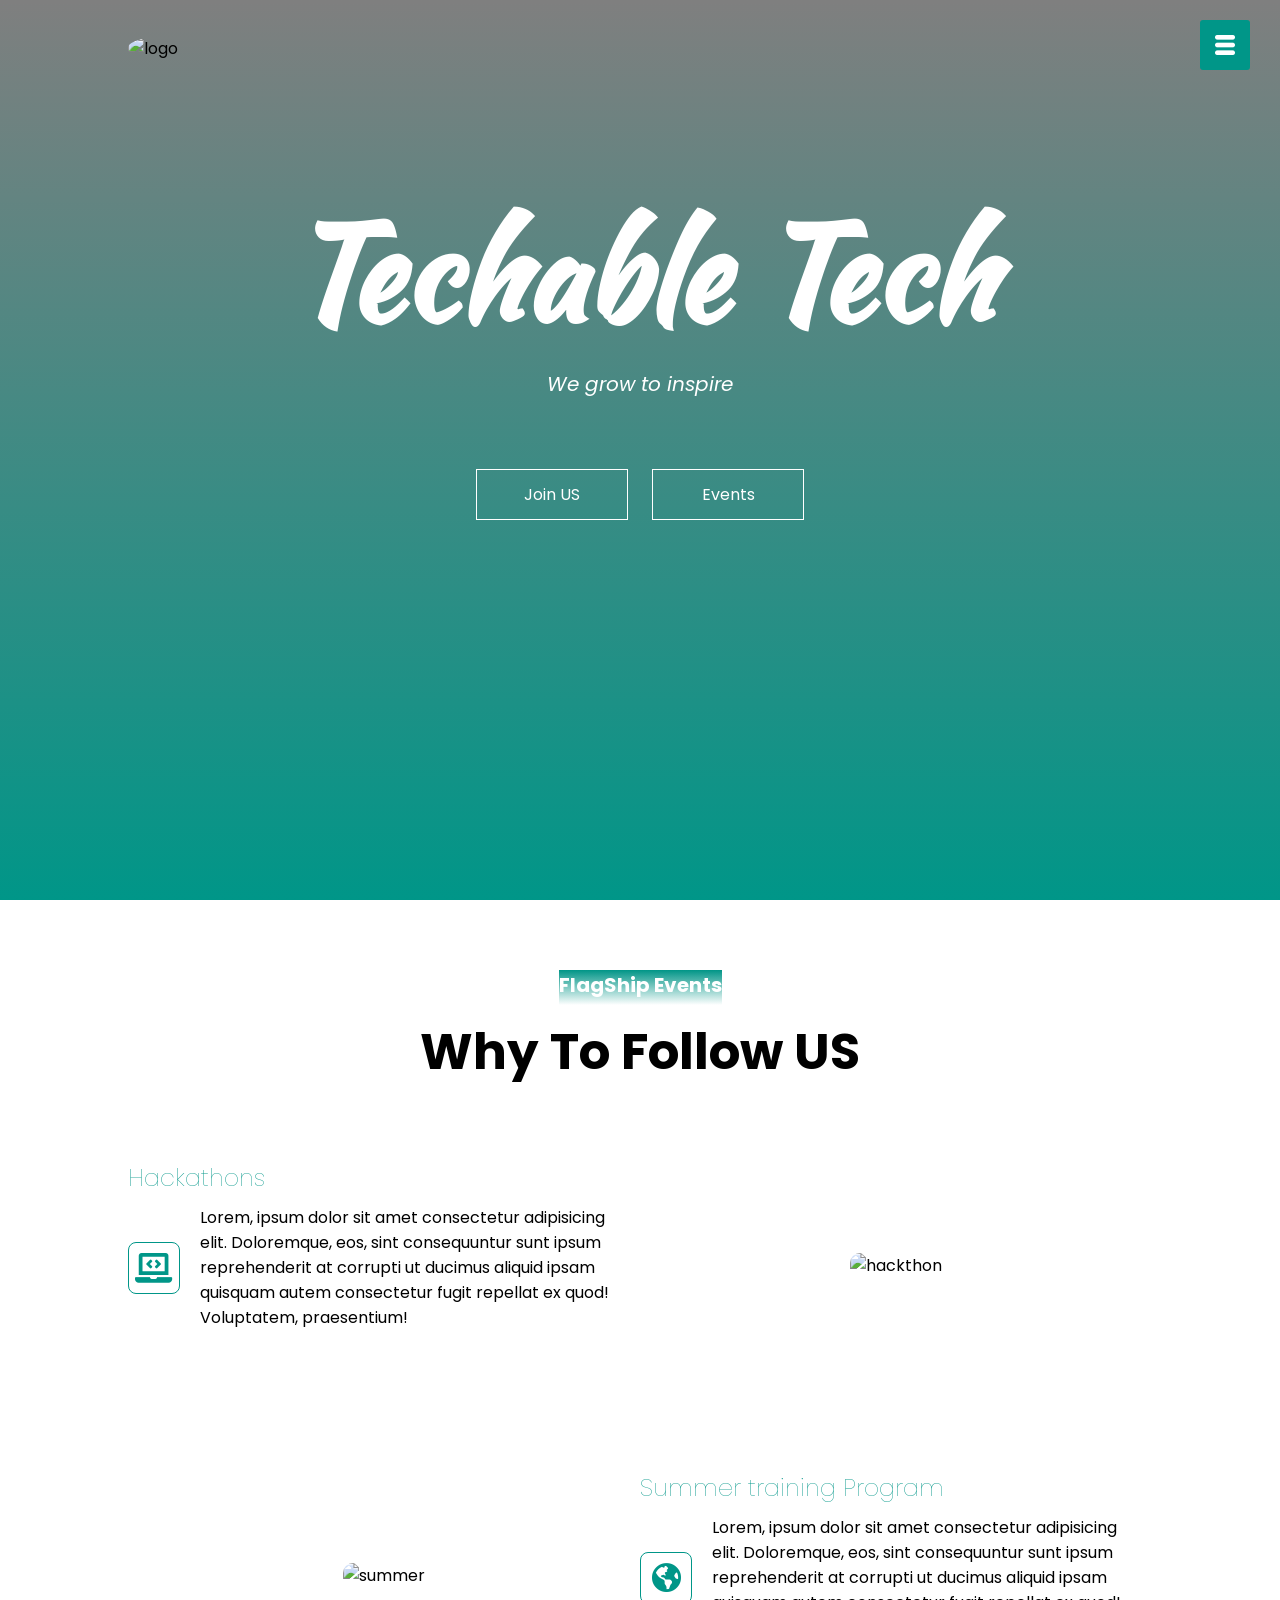
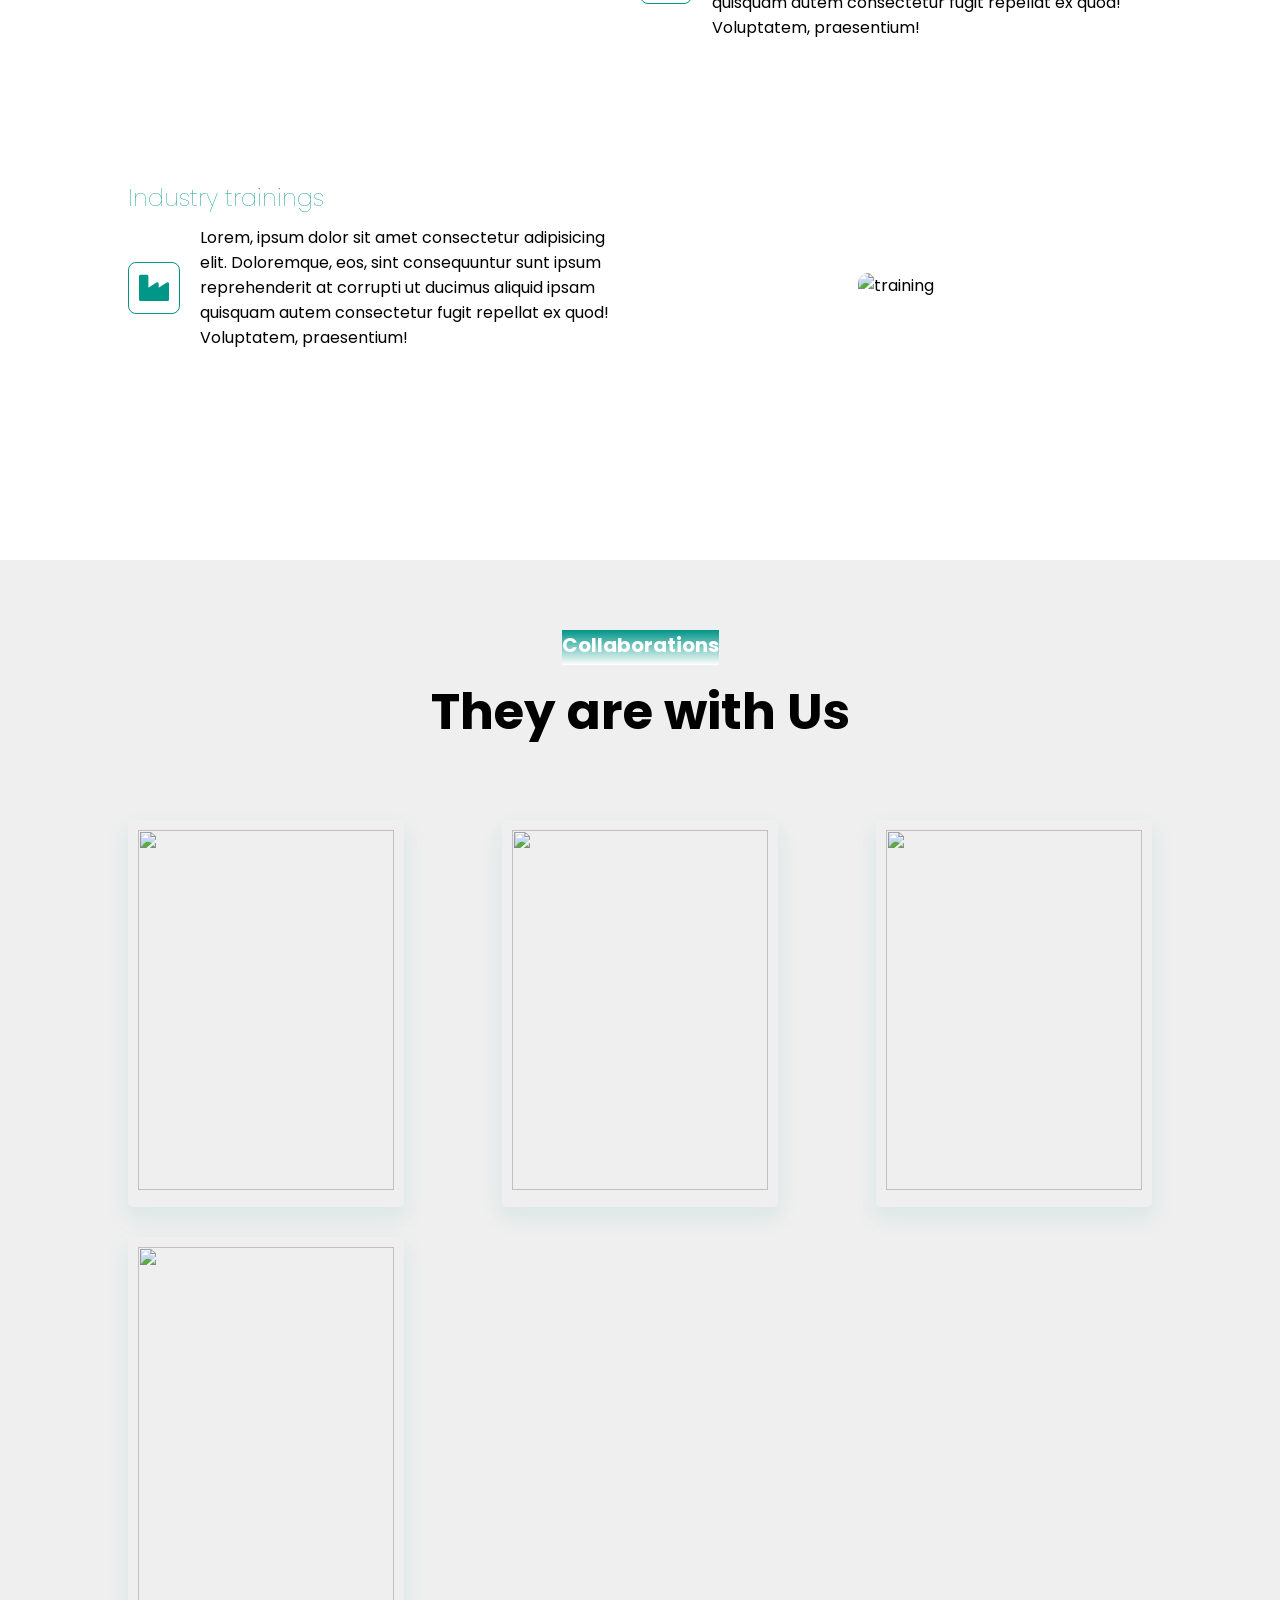
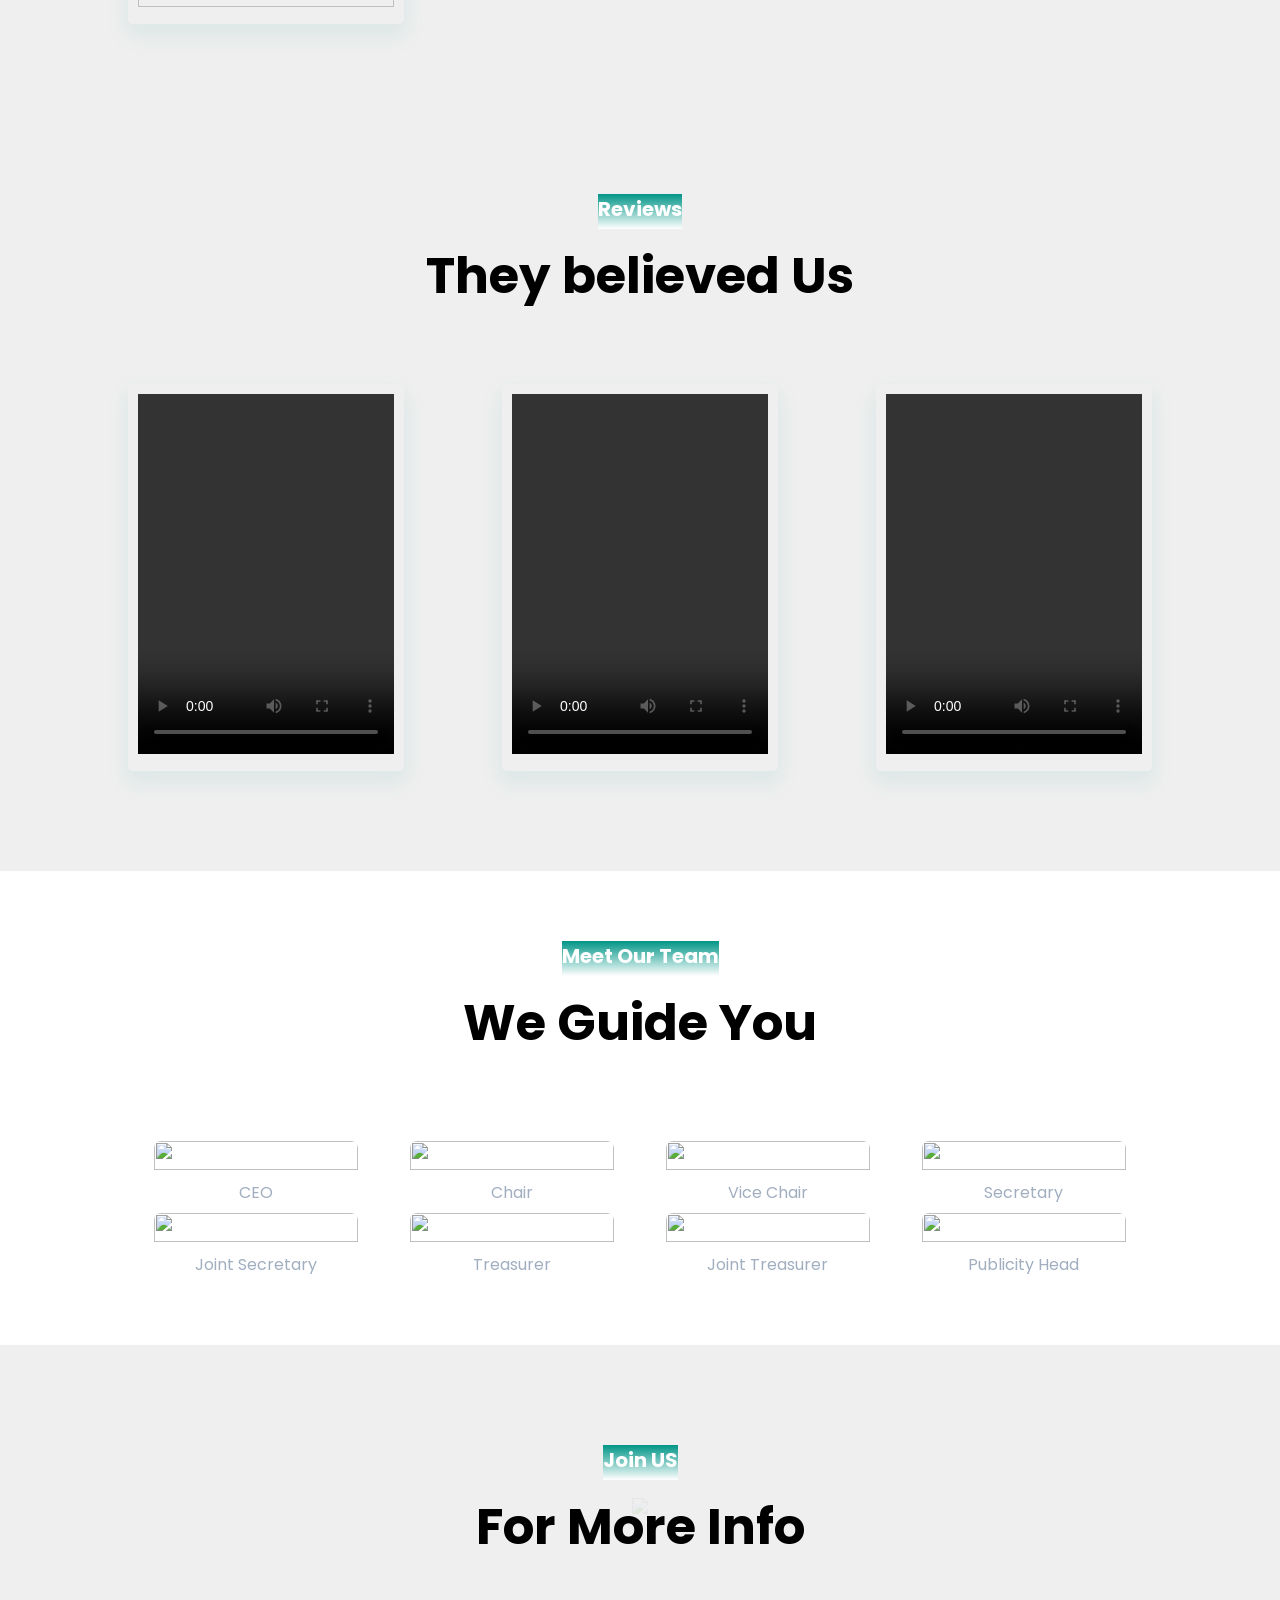
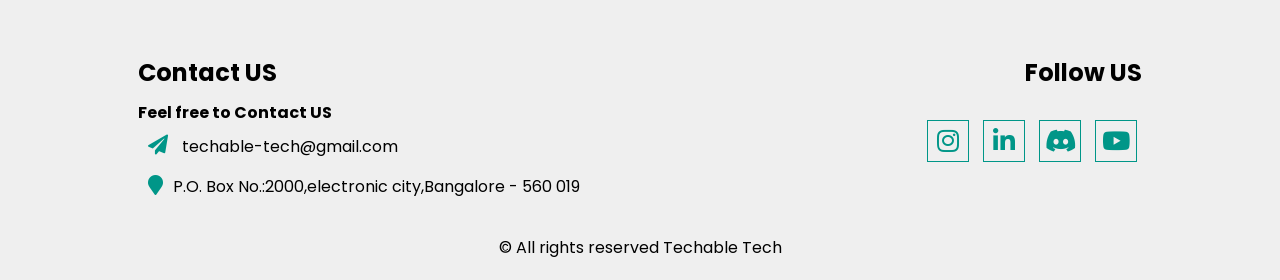
==== home.html @ 37209d16 "second commit" ====
<!DOCTYPE html>
<html lang="en">
<head>
    <meta charset="UTF-8">
    <meta http-equiv="X-UA-Compatible" content="IE=edge">
    <meta name="viewport" content="width=device-width, initial-scale=1.0">
    <title>Techable tech</title>
    <link rel="stylesheet" href="index.css">
 <!--Google fonts  -->
<link rel="preconnect" href="https://fonts.googleapis.com">
<link rel="preconnect" href="https://fonts.gstatic.com" crossorigin>
<link href="https://fonts.googleapis.com/css2?family=Kaushan+Script&family=Poppins:ital@1&display=swap" rel="stylesheet">

<!-- jQuery -->
<script src="https://ajax.googleapis.com/ajax/libs/jquery/3.6.0/jquery.min.js"></script>

<!-- video-js -->
<link href="https://vjs.zencdn.net/7.17.0/video-js.css" rel="stylesheet" />


<!-- Font awasome -->
<link rel="stylesheet" href="https://pro.fontawesome.com/releases/v5.10.0/css/all.css" integrity="sha384-AYmEC3Yw5cVb3ZcuHtOA93w35dYTsvhLPVnYs9eStHfGJvOvKxVfELGroGkvsg+p" crossorigin="anonymous"/>
</head>
<body>
    <section id="banner">
           <img class="logo" src="https://thumbs.dreamstime.com/b/digital-tech-icon-vector-set-technologies-illustration-sign-collecion-information-symbol-data-center-logo-can-be-used-web-185753730.jpg" alt="logo">
           <div class="banner-text">
               <h1>Techable Tech</h1>
                <p>We grow to inspire</p>
           </div>
             <div class="banner-btn">
                 <a href="#join"><span></span>Join US</a>
                 <a href="#event"><span></span>Events</a>

             </div>
        </section>

<div id="sideNav">
    <nav>
        <ul>
            <li><a href="/">HOME</a></li>
            <li><a href="#event">Events</a></li>
            <li><a href="#team">Meet The Team</a></li>
            <li><a href="#collabs">Collabs</a></li>
            <li><a href="#join">Join Us</a></li>
        </ul>
    </nav>
    <div id="menuBtn"> 
      
        <img id="menu" src="images/menu.png">
    </div>

</div>

<!-- Events -->

<section id="event">
    <div class="title-text">
   <p>FlagShip Events</p>
   <h1>Why To Follow US</h1>
    </div>
    <div class="event-box">
        <div class="events">
            <h1> Hackathons</h1>
            <div class="events-desc">
                <div class="event-icon">
                    <i class="fas fa-laptop-code"></i>
                </div>
                <div class="event-text">
                <p>Lorem, ipsum dolor sit amet consectetur adipisicing elit. Doloremque, eos, sint consequuntur sunt 
                 ipsum reprehenderit at corrupti ut ducimus aliquid ipsam quisquam autem consectetur fugit repellat
                  ex quod! Voluptatem, praesentium!</p>
                </div>

            </div>
            
        </div>
        <div class="events-img">
            <img src="https://wiki.dpconline.org/images/e/eb/Hackathon.png" alt="hackthon">
        </div>

    </div>
    <div class="event-box">
       
        <div class="events-img">
            <img src="https://encrypted-tbn0.gstatic.com/images?q=tbn:ANd9GcQ605efUqdBpgJHbd_qDJlwilkPrBJAb7r4EQ&usqp=CAU" alt="summer">
        </div>

        <div class="events">
            <h1> Summer training Program</h1>
            <div class="events-desc">
                <div class="event-icon">
                    <i class="fas fa-globe-americas"></i>
                </div>
                <div class="event-text">
                <p>Lorem, ipsum dolor sit amet consectetur adipisicing elit. Doloremque, eos, sint consequuntur sunt 
                 ipsum reprehenderit at corrupti ut ducimus aliquid ipsam quisquam autem consectetur fugit repellat
                  ex quod! Voluptatem, praesentium!</p>
                </div>

            </div>
            
        </div>
        

    </div>

    <div class="event-box">
        <div class="events">
            <h1>Industry trainings</h1>
            <div class="events-desc">
                <div class="event-icon">
                    <i class="fas fa-industry"></i>
                </div>
                <div class="event-text">
                <p>Lorem, ipsum dolor sit amet consectetur adipisicing elit. Doloremque, eos, sint consequuntur sunt 
                 ipsum reprehenderit at corrupti ut ducimus aliquid ipsam quisquam autem consectetur fugit repellat
                  ex quod! Voluptatem, praesentium!</p>
                </div>

            </div>
            
        </div>
        <div class="events-img">
            <img src="https://thumbs.dreamstime.com/b/team-work-conference-meeting-business-talking-isolated-white-background-flat-style-cartoon-vector-illustration-145130495.jpg" alt="training">
        </div>

    </div>

</section>

<!-- Collabs -->

<section id="collabs">
    <div class="title-text">
        <p>Collaborations</p>
        <h1>They are with Us</h1>
        </div>
        <div class="collab-row">
            <div class="collab-col">
                <img src="https://firebasestorage.googleapis.com/v0/b/bmsce-ieee-6a439.appspot.com/o/Collabs%2FIKU.png?alt=media&token=79547519-b62b-4e9e-94b4-509bdc899d5e" alt="">
            </div>
            <div class="collab-col">
                <img src="https://firebasestorage.googleapis.com/v0/b/bmsce-ieee-6a439.appspot.com/o/Collabs%2FISA.png?alt=media&token=fc7f2bc7-2938-4d06-9723-33a8e46e4c8f">
            </div>
            <div class="collab-col">
                <img src="https://firebasestorage.googleapis.com/v0/b/bmsce-ieee-6a439.appspot.com/o/Collabs%2Fproteus%20design%20suite%20logo.png?alt=media&token=36692c1c-762f-457e-8dd6-f869ade27f1c">
            </div>
            <div class="collab-col">
                <img src="https://firebasestorage.googleapis.com/v0/b/bmsce-ieee-6a439.appspot.com/o/Collabs%2FEdGate.png?alt=media&token=265d7e27-c836-44c9-b96a-3e7a8c8434b9">
            </div>

        </div>

</section>



<!-- Reviews -->

<section id="collabs">
    <div class="title-text">
        <p>Reviews</p>
        <h1>They believed  Us</h1>
        </div>
        <div class="collab-row">
            <div class="collab-col">           
              <video id="ID1" class="video-js vjs-big-play-centered" controls preload="auto" width="300px" height="275px" >
                <source src="https://quantumhunts.com/user/manage/videos/1825/2020-11-30-13-35-47/909099-win20201112141001pro.mp4#t=0.1" type='video/mp4' />
            </video>
            </div>
            <div class="collab-col">
             <video id="ID2" class="video-js vjs-big-play-centered" controls preload="auto" width="300px" height="275px" >
                <source src="https://quantumhunts.com/user/manage/videos/588/2020-07-01-12-43-41/544867-sonia-sinha.mp4" type='video/mp4' />
            </video>

            </div>
            <div class="collab-col">
           <video id="ID3" class="video-js vjs-big-play-centered" controls preload="auto" width="300px" height="275px" >
            <source src="https://quantumhunts.com/user/manage/videos/1403/2020-08-20-11-19-07/557187-sharmistha-video-resume.mp4" type='video/mp4' />
        </video>
            </div>

        </div>

</section>


<!-- Meet the team -->
<section id="team">
    <div class="title-text">
    <p>Meet Our Team</p>
    <h1>We Guide You</h1>
    </div>
    <div class="team-box">
        <div class="single-team-box">
            <img src="https://st2.depositphotos.com/1005893/8110/i/600/depositphotos_81108858-stock-photo-casual-business-indian-boy-portrait.jpg" alt="">
            <div class="overlay">
            </div>
            <div class="team-desc">
                <p>Dr. Anand</p>
            </div>
            <p style="color: rgb(160, 174, 192);">CEO</p>
        </div>
        <div class="single-team-box">
            <img src="https://i.pinimg.com/736x/92/df/71/92df71322742ab352e71d3e7677ad79f.jpg">
            <div class="overlay"></div>
            <div class="team-desc">
               <p>Shrayan Karkun</p>
            </div> 
            <p style="color: rgb(160, 174, 192);">Chair</p>
        </div>
        <div class="single-team-box">
            <img src="https://i.pinimg.com/originals/2e/3c/79/2e3c7911a51c311b02412bc58c0a91a3.jpg">
            <div class="overlay"></div>
            <div class="team-desc">
                <p>Ishaan Joshi</p>
            </div>
            <p style="color: rgb(160, 174, 192);">Vice Chair</p>
        </div>
        <div class="single-team-box">
            <img src="https://i.pinimg.com/originals/30/e2/d6/30e2d6c0338975b82174e37954e73ce3.jpg">
            <div class="overlay"></div>
            <div class="team-desc">
                <p>Amogh P Rao</p>
            </div>
            <p style="color: rgb(160, 174, 192);">Secretary</p>
        </div>
        <div class="single-team-box">
            <img src="https://i.pinimg.com/originals/6f/40/22/6f402286c51620a209923056fe174475.jpg">
            <div class="overlay"></div>
            <div class="team-desc">
                <p>Neha Kumari R</p>
            </div>
            <p style="color: rgb(160, 174, 192);">Joint Secretary</p>
        </div>
        <div class="single-team-box">
            <img src="https://i.pinimg.com/736x/35/05/45/3505452c97e4ceb824cc20885d58c844.jpg">
            <div class="overlay"></div>
            <div class="team-desc">
               <p>Abhay P Badnur</p>
            </div>
            <p style="color: rgb(160, 174, 192);">Treasurer</p>
        </div>
        <div class="single-team-box">
            <img src="https://qph.fs.quoracdn.net/main-qimg-87142928eef8907bc00b093ce4cdfd17.webp" alt="">
            <div class="overlay"></div>
            <div class="team-desc">
                <p>Meghana G K</p>
            </div>
            <p style="color: rgb(160, 174, 192);">Joint Treasurer</p>
        </div>
        <div class="single-team-box">
            <img src="https://img1.exportersindia.com/product_images/bc-small/dir_167/4989740/formal-pant-shirt-1496214312-3024115.png">
            <div class="overlay"></div>
            <div class="team-desc">
                <p>D Manvith Reddy</p>
            </div>
            <p style="color: rgb(160, 174, 192);">Publicity Head</p>
        </div>
       
        

        </div>

    </div>

</section>

<!-- Join -->
<section id="join">
    <img class="footer-img" src="https://thumbs.dreamstime.com/b/digital-tech-icon-vector-set-technologies-illustration-sign-collecion-information-symbol-data-center-logo-can-be-used-web-185753730.jpg">
    <div class="title-text">
        <p>Join US</p>
        <h1>For More Info</h1>
    </div>
    <div class="footer-row">
        <div class="footer-left">
            <h1>Contact US</h1>
            <h4>Feel free to Contact US</h4>
            <p><i class="fa fa-paper-plane"></i> techable-tech@gmail.com</p>
            <p><i class="fa fa-map-marker"></i>P.O. Box No.:2000,electronic city,Bangalore - 560 019</p>
           
        </div>
        <div class="footer-right">
            <h1>Follow US</h1>
            <div class="social">
            <i class="fab fa-instagram"></i>
            <i class="fab fa-linkedin-in"></i>
            <i class="fab fa-discord"></i>
            <i class="fab fa-youtube"></i>
            </div>
        </div>
        
    </div>
    
    <center><p>© All rights reserved Techable Tech</p></center>
</section>



<script src="https://vjs.zencdn.net/7.6.0/video.js"></script>
<script src="index.js"></script>
</body>
</html>
---- index.css ----
*{
    margin: 0;
    padding: 0;
    font-family: 'Poppins', sans-serif;
}
#banner{
    background-image: linear-gradient(rgba(0,0,0,0.5),#009688),url("https://exxposures.files.wordpress.com/2015/08/singapore-corporate-editorial-group-photography-02.jpg");
    background-size: cover;
    background-position:center;
    height: 100vh;
}
.logo{
    width:100px;
    position:absolute;
    top:4% ;
    left: 10%;
    border-radius:45%;

}

.banner-text{
    text-align: center;
    color: #fff;
    padding-top: 180px;
}
.banner-text h1{
    font-size: 130px;
    font-family: 'Kaushan Script', cursive;
}
.banner-text p{
    font-size: 20px;
    font-style: italic;
}

.banner-btn{
    margin: 70px auto 0;
    text-align: center;
}
.banner-btn a{
    width: 150px;
    text-decoration: none;
    display: inline-block;
    margin: 0 10px;
    padding: 12px 0;
    color: #fff;
    border: 0.5px solid #fff;
    text-align: center;
    position: relative;
    z-index: 1;
    transition: 0.5s;
}
.banner-btn a span{
    width: 0%;
    height: 100%;
    position:absolute;
    top:0;
    left: 0;
    background:#fff;
    z-index:-1;
    transition: 0.5s;
}
.banner-btn a:hover span{
width: 100%;

}
.banner-btn a:hover{
color:black;
}
#sideNav{
    width: 250px;
    height: 100vh;
    position:fixed;
    right: -250px;
    top: 0;
    background:#009688;
    z-index: 2;
    transition:0.5s;
}
nav ul li{
    list-style: none;
    margin: 50px 20px;
}
nav ul li a{
    text-decoration: none;
    color: #fff;
}

#menuBtn{
width: 50px;
height: 50px;
background: #009688;
text-align: center;
position: fixed;
right: 30px;
top: 20px;
border-radius: 3px;
z-index: 3;
cursor: pointer;


}

#menuBtn img{
    width:20px;
    margin-top: 15px;
   

}

@media screen and (max-width:770px) {
    .banner-text h1{
        font-size: 44px;
    }
    .banner-btn a{
        display: block;
        margin: 20px auto;
    }
}

/* events */
#event{
   width: 100%;
   padding: 70px 0; 
}
.title-text{
    text-align: center;
    padding-bottom: 70px;
}
.title-text p{
    margin: auto;
    font-size: 20px;
    color:#fff;
    font-weight:bold;
    position: relative;
    z-index:1 ;
    display: inline-block;
    margin-bottom: 15px;
}
.title-text p::after{
    content:'';
    width: 100%;
    height: 35px;
    background:linear-gradient(#019587,#fff);
    position: absolute;
    top: 0px;
    left: 0px;
    z-index: -1;
    transform: rotate(0deg);
  
}
.title-text h1{
    font-size: 50px;
}

.event-box{
    width: 80%;
    margin: auto;
    display: flex;
    flex-wrap: wrap;
    align-items: center;
    text-align: center;
    margin-bottom: 100px;
}

.events{
    flex-basis: 50%;
}
.events-img{
    flex-basis: 50%;
    margin: auto;
}
.events-img img{
    width: 70%;
    border-radius: 10px;
}
.events h1{
    text-align: left;
    margin-bottom: 10px;
    font-weight: 100;
    color: #009688;
}

.events-desc{
    display: flex;
    align-items: center;
    margin-bottom: 40px;
}
.event-icon .fas{
width: 50px;
height: 50px;
font-size: 30px;
line-height: 50px;
border-radius: 8px;
color:#009688;
border: 1px solid #009688;
}


.event-text p{
    padding:0 20px;
    text-align: initial;
}

@media screen and (max-width:770px){
    .title-text h1{
        font-size: 35px;
    }
    .events{
        flex-basis:100%;
    }
    .events-img{
        flex-basis: 100%;
       
    }
    .events-img img{
        width: 100%;
    }
}

/* Meet Our Team */
#team{
width: 100%;
padding: 70px 0;

}

.team-box{
width: 80%;
display: flex;
flex-wrap: wrap;
justify-content: space-around;
margin: auto;
}

.single-team-box{
    flex-basis: 20%;
    text-align: center;
    border-radius: 7px;
    margin-bottom: 20px;
    color: #fff;
    margin:10px;
    position: relative;
}

.single-team-box img{
    width: 100%;
    border-radius: 7px;
    height: 75%;
}
.overlay{
width: 100%;
height: 75%;
position: absolute;
top: 0;
border-radius:7px;
cursor:pointer;
background:linear-gradient(rgba(0,0,0,0.5),#009688);
opacity: 0;
transition: 1s;
}
.single-team-box:hover .overlay{
opacity: 1;
}

.team-desc{
    width:80%;
    position: absolute;
    bottom: 40%;
    left: 50%;
    transform: translateX(-50%);
    opacity: 0;
}
.single-team-box:hover .team-desc{
    opacity: 1;
}
@media screen and (max-width:770px){
    .single-team-box{
        margin-bottom: 10px;
    }
}

/* Collabs */

#collabs{
    width: 100%;
    padding:70px 0 ;
    background: #efefef;
}
.collab-row{
    width: 80%;
    margin: auto;
    display:flex;
    justify-content: space-between;
    align-items: flex-start;
    flex-wrap: wrap; 
}
.collab-col{
    flex-basis: 28%;
    padding: 10px;
    margin-bottom: 30px;
    border-radius: 5px;
    box-shadow: 0 10px 20px 3px #00968814;
    cursor:pointer;
    transition:transform .5s ;
}

.collab-col img{
    width: 100%;
    height:40vh;
}
.collab-col:hover{
    transform: translateY(-7px);
}

@media screen and (max-width:770px){
    .collab-col{
        flex-basis: 100%;
        overflow: hidden;
    }
}

#collabs{
    width: 100%;
    padding:70px 0 ;
    background: #efefef;
}
.collab-row{
    width: 80%;
    margin: auto;
    display:flex;
    justify-content: space-between;
    align-items: flex-start;
    flex-wrap: wrap; 
}
.collab-col{
    flex-basis: 25%;
    padding: 10px;
    margin-bottom: 30px;
    border-radius: 5px;
    box-shadow: 0 10px 20px 3px #00968814;
    cursor:pointer;
    transition:transform .5s ;
    text-align: center;
    justify-content: center;
}

.collab-col video{
    width: 100%;
    height:40vh;
}
.collab-col:hover{
    transform: translateY(-7px);
}

@media screen and (max-width:770px){
    .collab-col{
        flex-basis: 100%;
    }
}





/* Join */
#join{
    padding: 100px 0 20px;
    background: #efefef;
    position: relative;
}

.footer-row{
   width: 80%; 
   margin: 0 auto;
   display: flex;
   justify-content:space-between ;
   flex-wrap: wrap;
}
.footer-left,.footer-right{
    flex-basis: 45%;
    padding: 10px;
    margin-bottom: 20px;
}
.footer-right{
    text-align:right;
    
}

.footer-row h1{
    margin: 10px 0;
}
.footer-row p{
  line-height: 35px;
}
.footer-left .fa{
    font-size: 20px;
    color: #009688;
    margin: 10px;
}
.footer-img{
    max-width: 275px;
    opacity: 0.1;
    position:absolute ;
    left: 50%;
    top: 30%;
    transform: translate(-50%,-50%);
}
.social .fab{
    height:40px;
    width: 40px;
    font-size: 25px;
    line-height: 40px;
    border:1px solid #009688;
    text-align: center;
    margin: 20px 5px 0;
    color: #009688;
    transform: 0.5s;
}

.social .fab:hover{
    background: #009688;
    color: #fff;
    transform: translateY(-7px);
    cursor: pointer;
}
@media screen and (max-width:770px){
    .footer-left,.footer-right{
        flex-basis: 100%;
    }
    .footer-img{
        top: 23%;
    }
}
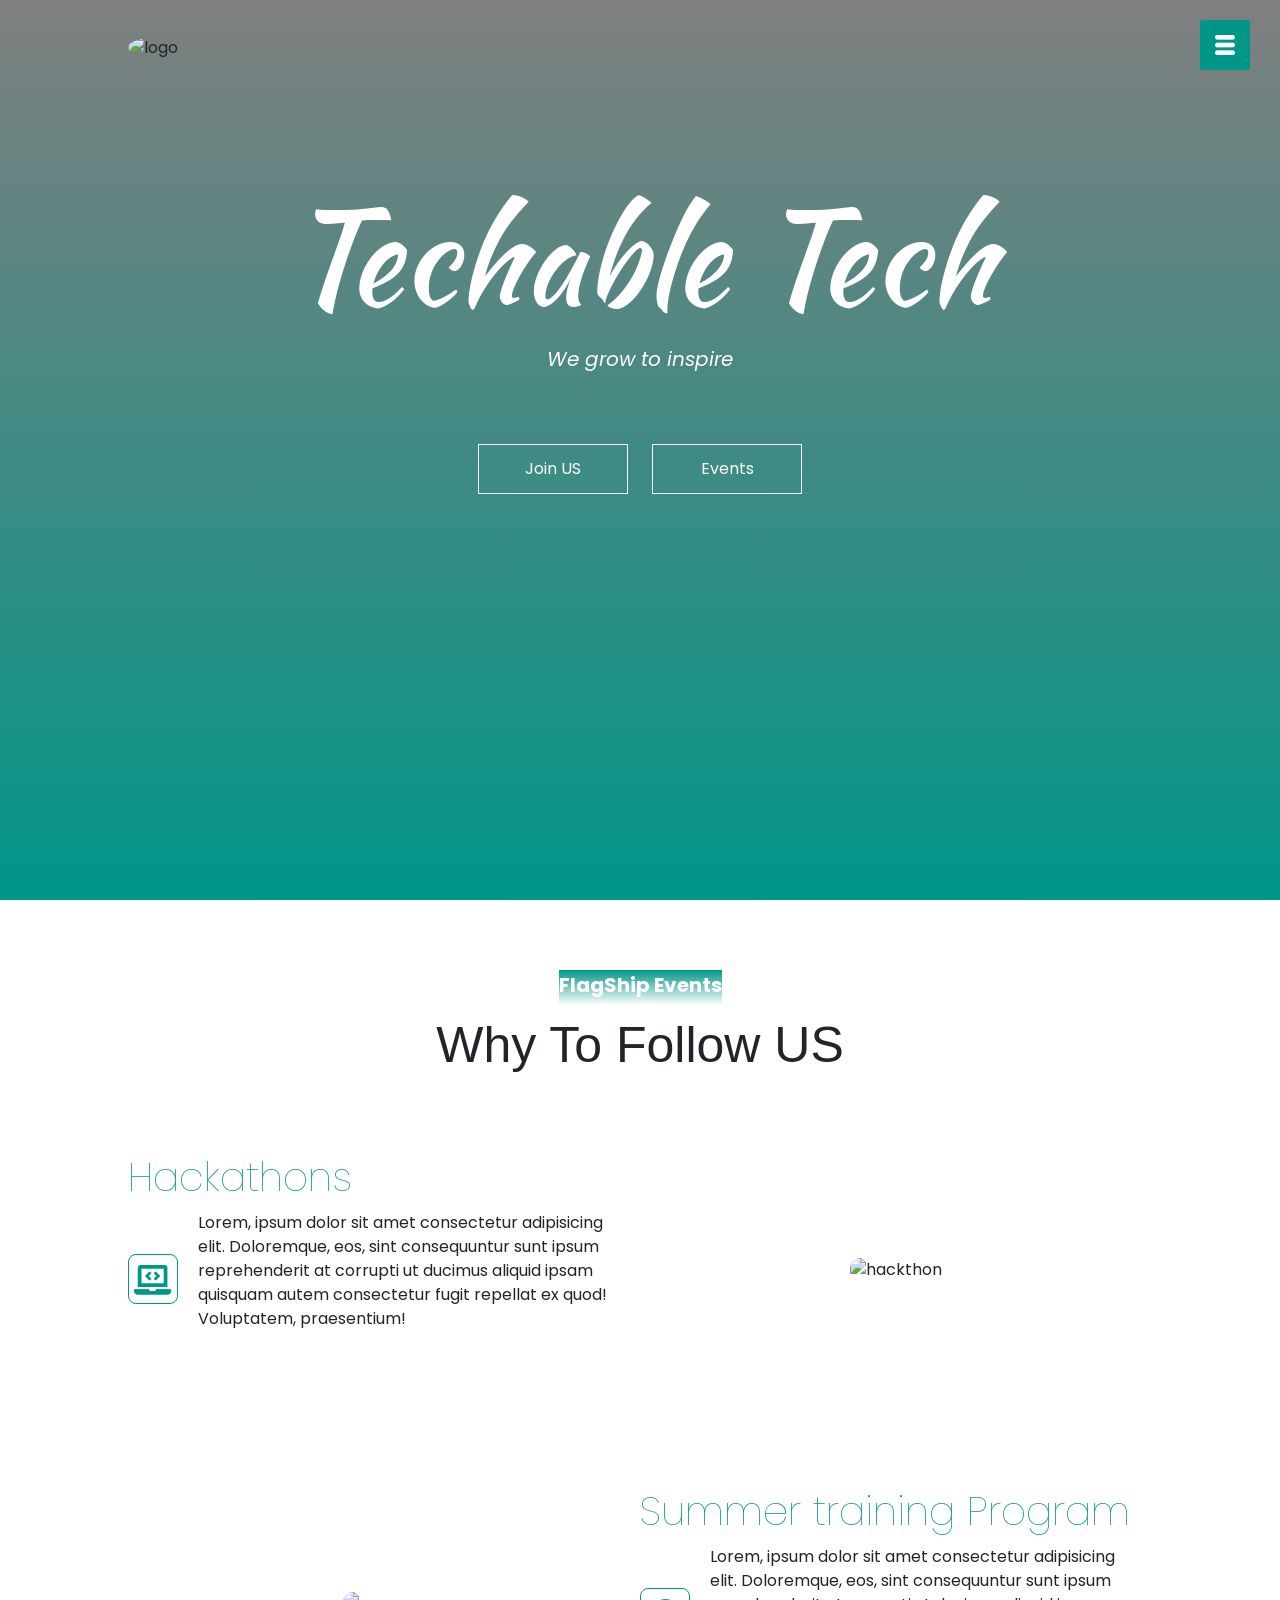
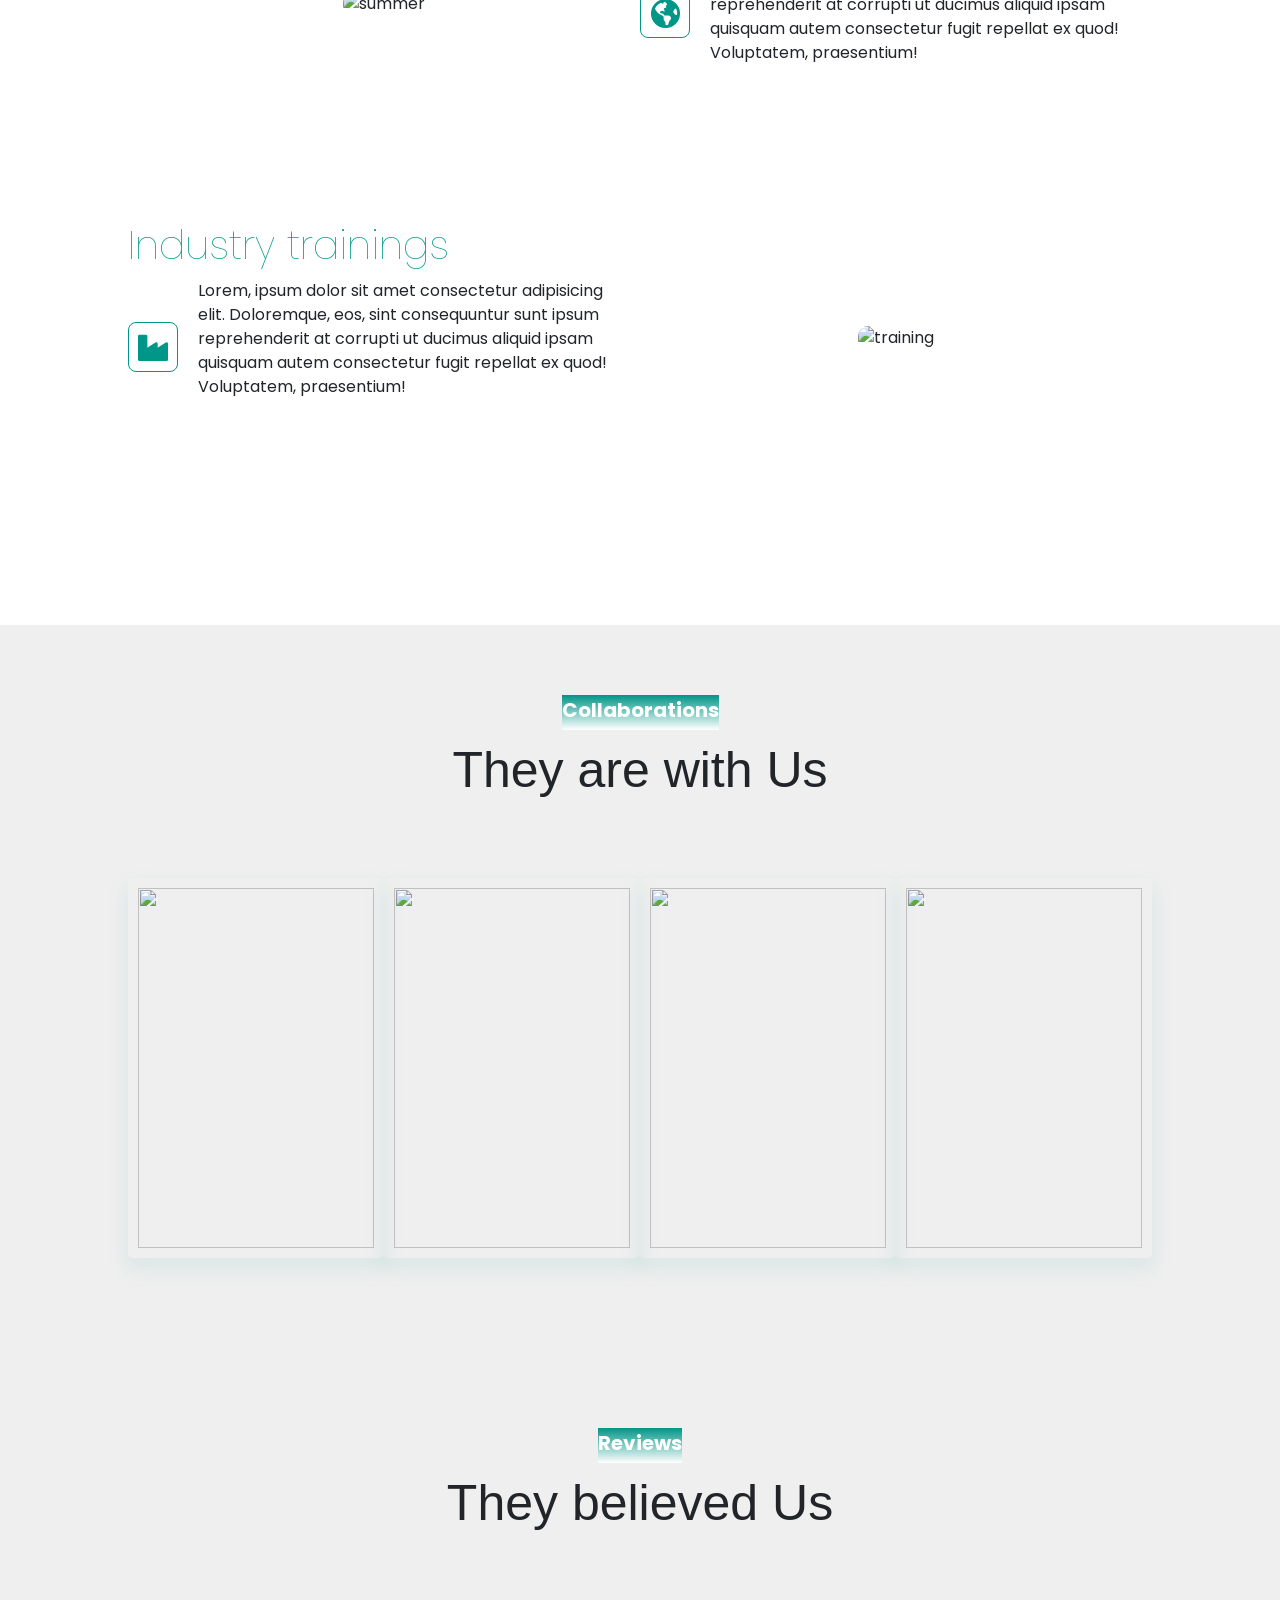
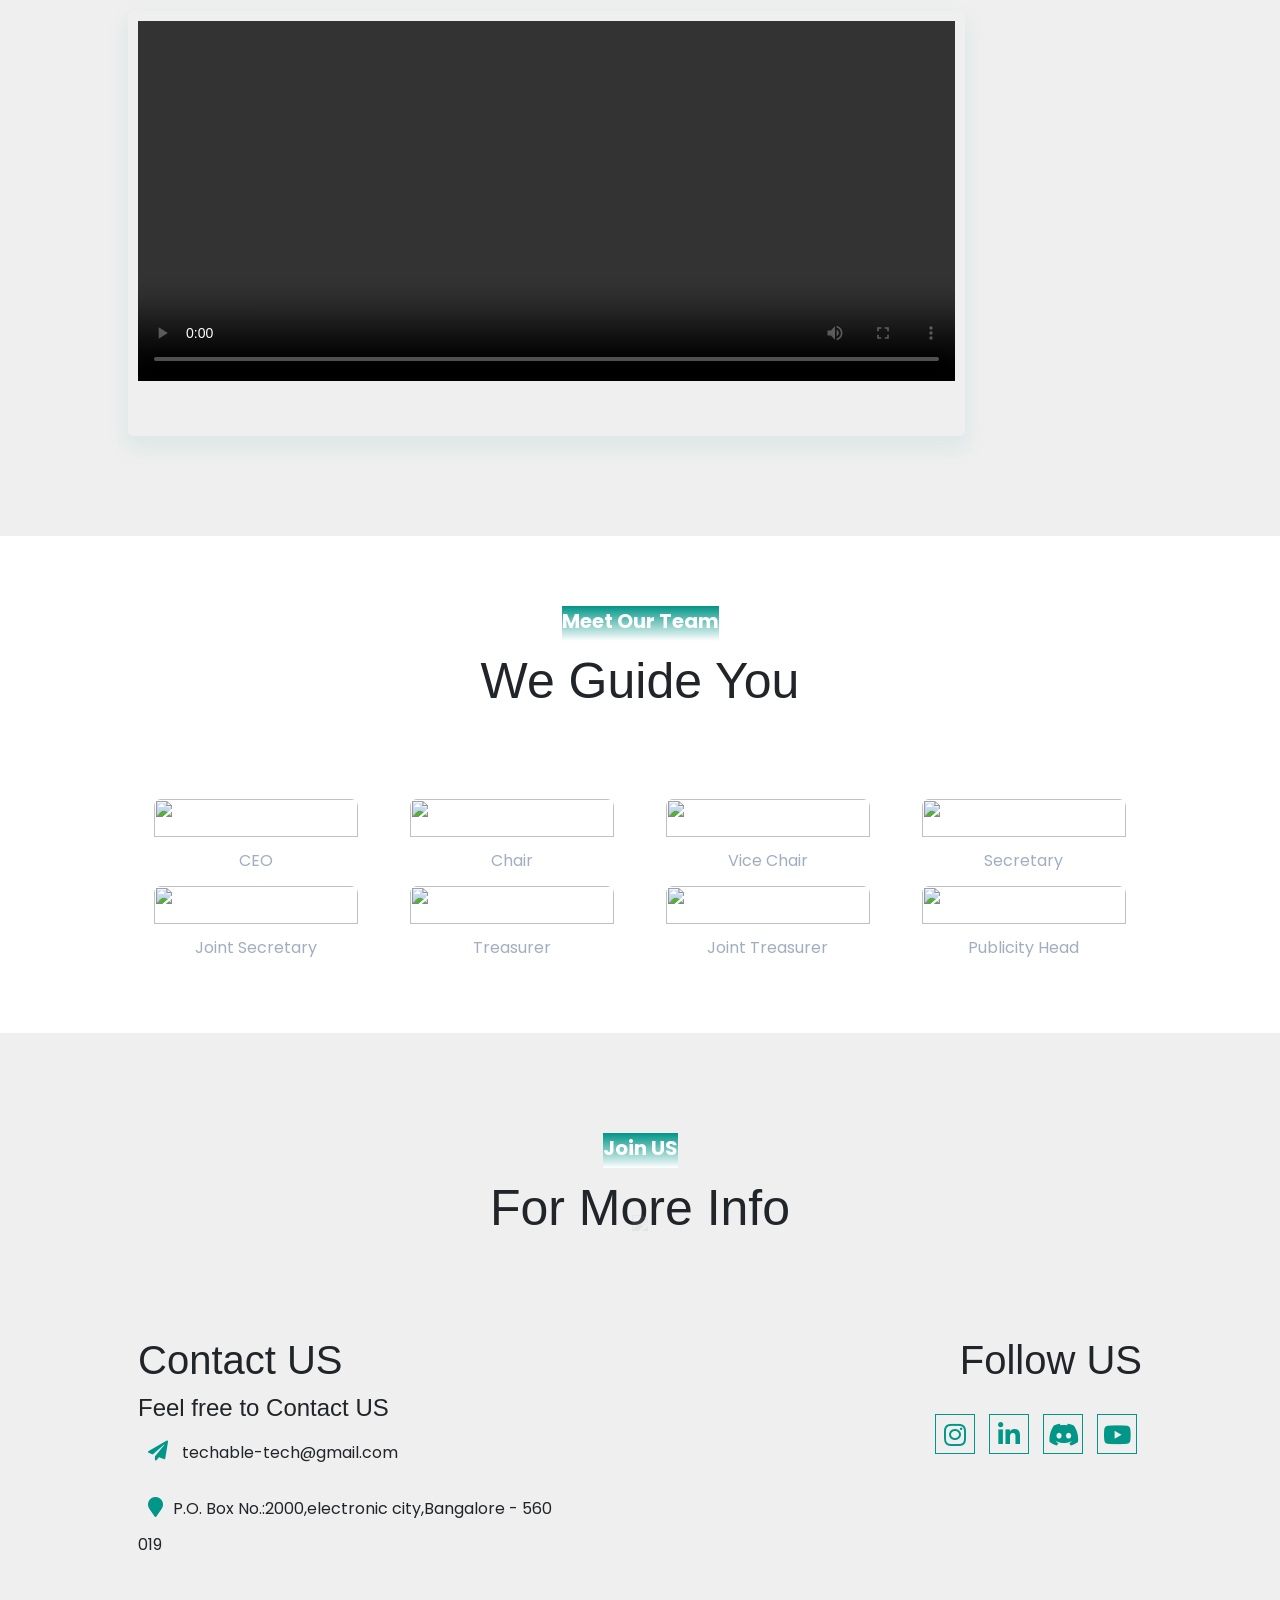
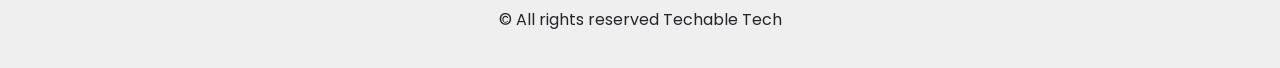
==== commit ef7e1eb1: "added a new feature" ====
--- a/home.html
+++ b/home.html
@@ -20,6 +20,13 @@
 
 <!-- Font awasome -->
 <link rel="stylesheet" href="https://pro.fontawesome.com/releases/v5.10.0/css/all.css" integrity="sha384-AYmEC3Yw5cVb3ZcuHtOA93w35dYTsvhLPVnYs9eStHfGJvOvKxVfELGroGkvsg+p" crossorigin="anonymous"/>
+
+<!-- Bootstrap -->
+<link rel="stylesheet" href="https://maxcdn.bootstrapcdn.com/bootstrap/4.0.0/css/bootstrap.min.css" integrity="sha384-Gn5384xqQ1aoWXA+058RXPxPg6fy4IWvTNh0E263XmFcJlSAwiGgFAW/dAiS6JXm" crossorigin="anonymous">
+<script src="https://code.jquery.com/jquery-3.2.1.slim.min.js" integrity="sha384-KJ3o2DKtIkvYIK3UENzmM7KCkRr/rE9/Qpg6aAZGJwFDMVNA/GpGFF93hXpG5KkN" crossorigin="anonymous"></script>
+<script src="https://cdnjs.cloudflare.com/ajax/libs/popper.js/1.12.9/umd/popper.min.js" integrity="sha384-ApNbgh9B+Y1QKtv3Rn7W3mgPxhU9K/ScQsAP7hUibX39j7fakFPskvXusvfa0b4Q" crossorigin="anonymous"></script>
+<script src="https://maxcdn.bootstrapcdn.com/bootstrap/4.0.0/js/bootstrap.min.js" integrity="sha384-JZR6Spejh4U02d8jOt6vLEHfe/JQGiRRSQQxSfFWpi1MquVdAyjUar5+76PVCmYl" crossorigin="anonymous"></script>
+
 </head>
 <body>
     <section id="banner">
@@ -162,26 +169,24 @@
     <div class="title-text">
         <p>Reviews</p>
         <h1>They believed  Us</h1>
-        </div>
-        <div class="collab-row">
-            <div class="collab-col">           
-              <video id="ID1" class="video-js vjs-big-play-centered" controls preload="auto" width="300px" height="275px" >
-                <source src="https://quantumhunts.com/user/manage/videos/1825/2020-11-30-13-35-47/909099-win20201112141001pro.mp4#t=0.1" type='video/mp4' />
-            </video>
-            </div>
-            <div class="collab-col">
-             <video id="ID2" class="video-js vjs-big-play-centered" controls preload="auto" width="300px" height="275px" >
-                <source src="https://quantumhunts.com/user/manage/videos/588/2020-07-01-12-43-41/544867-sonia-sinha.mp4" type='video/mp4' />
-            </video>
-
-            </div>
-            <div class="collab-col">
-           <video id="ID3" class="video-js vjs-big-play-centered" controls preload="auto" width="300px" height="275px" >
-            <source src="https://quantumhunts.com/user/manage/videos/1403/2020-08-20-11-19-07/557187-sharmistha-video-resume.mp4" type='video/mp4' />
-        </video>
-            </div>
-
-        </div>
+    </div>
+        <center>
+            <div class="collab-row">
+            
+                <center><div class="collab-col">
+                    <video id="video1" class="vid"  controls="true"  height="275px" width="300px" >
+                        <source src="https://quantumhunts.com/user/manage/videos/588/2020-07-01-12-43-41/544867-sonia-sinha.mp4" type="video/mp4">
+                    </video>
+                    <video id="video2" class="vid2" autoplay muted  style="display:none;" height="275px" width="300px">
+                        <source src="http://grochtdreis.de/fuer-jsfiddle/video/sintel_trailer-480.mp4" type="video/mp4">
+                      </video>
+                      <button id="btn" class="btn btn-outline-secondary" onclick="handleClick()" style="visibility: hidden;" >Skip Add</button>
+    
+                 </div>
+                </center>
+    
+            </div>
+        </center>
 
 </section>
 
@@ -301,5 +306,55 @@
 
 <script src="https://vjs.zencdn.net/7.6.0/video.js"></script>
 <script src="index.js"></script>
+<script type="text/javascript">
+    var vid = document.getElementById('video1');
+    var vid2 = document.getElementById('video2');
+    var but=document.getElementById("btn");
+    
+    vid.addEventListener("ended", hideVideo, false);
+    
+    function hideVideo(event) {
+        console.log("hideVideo");
+        var vid = document.getElementById('video1');
+        vid.pause();
+        vid.style.display='none';
+        vid.removeEventListener("ended", hideVideo, false);
+    
+        vid2.style.display='block';
+        vid2.addEventListener("ended", hideVideo2, false);
+        vid2.load();
+        vid2.muted=false;
+        but.style.visibility="visible";
+    
+    }
+    
+    
+    
+    function hideVideo2(event) {
+        console.log("hideVideo2");
+        var vid2 = document.getElementById('video2');
+        vid2.style.display='none';
+        vid2.muted=true;
+        vid2.pause();
+    
+    
+        var vid = document.getElementById('video1');
+        vid.style.display='block';
+        vid.play();
+        but.style.visibility="hidden";
+    
+    }
+    
+    function handleClick(){
+    hideVideo2();
+    
+    }
+    
+    
+    
+    // start timer in milliseconds
+    setTimeout( hideVideo,10000);
+    
+    </script>
 </body>
 </html>
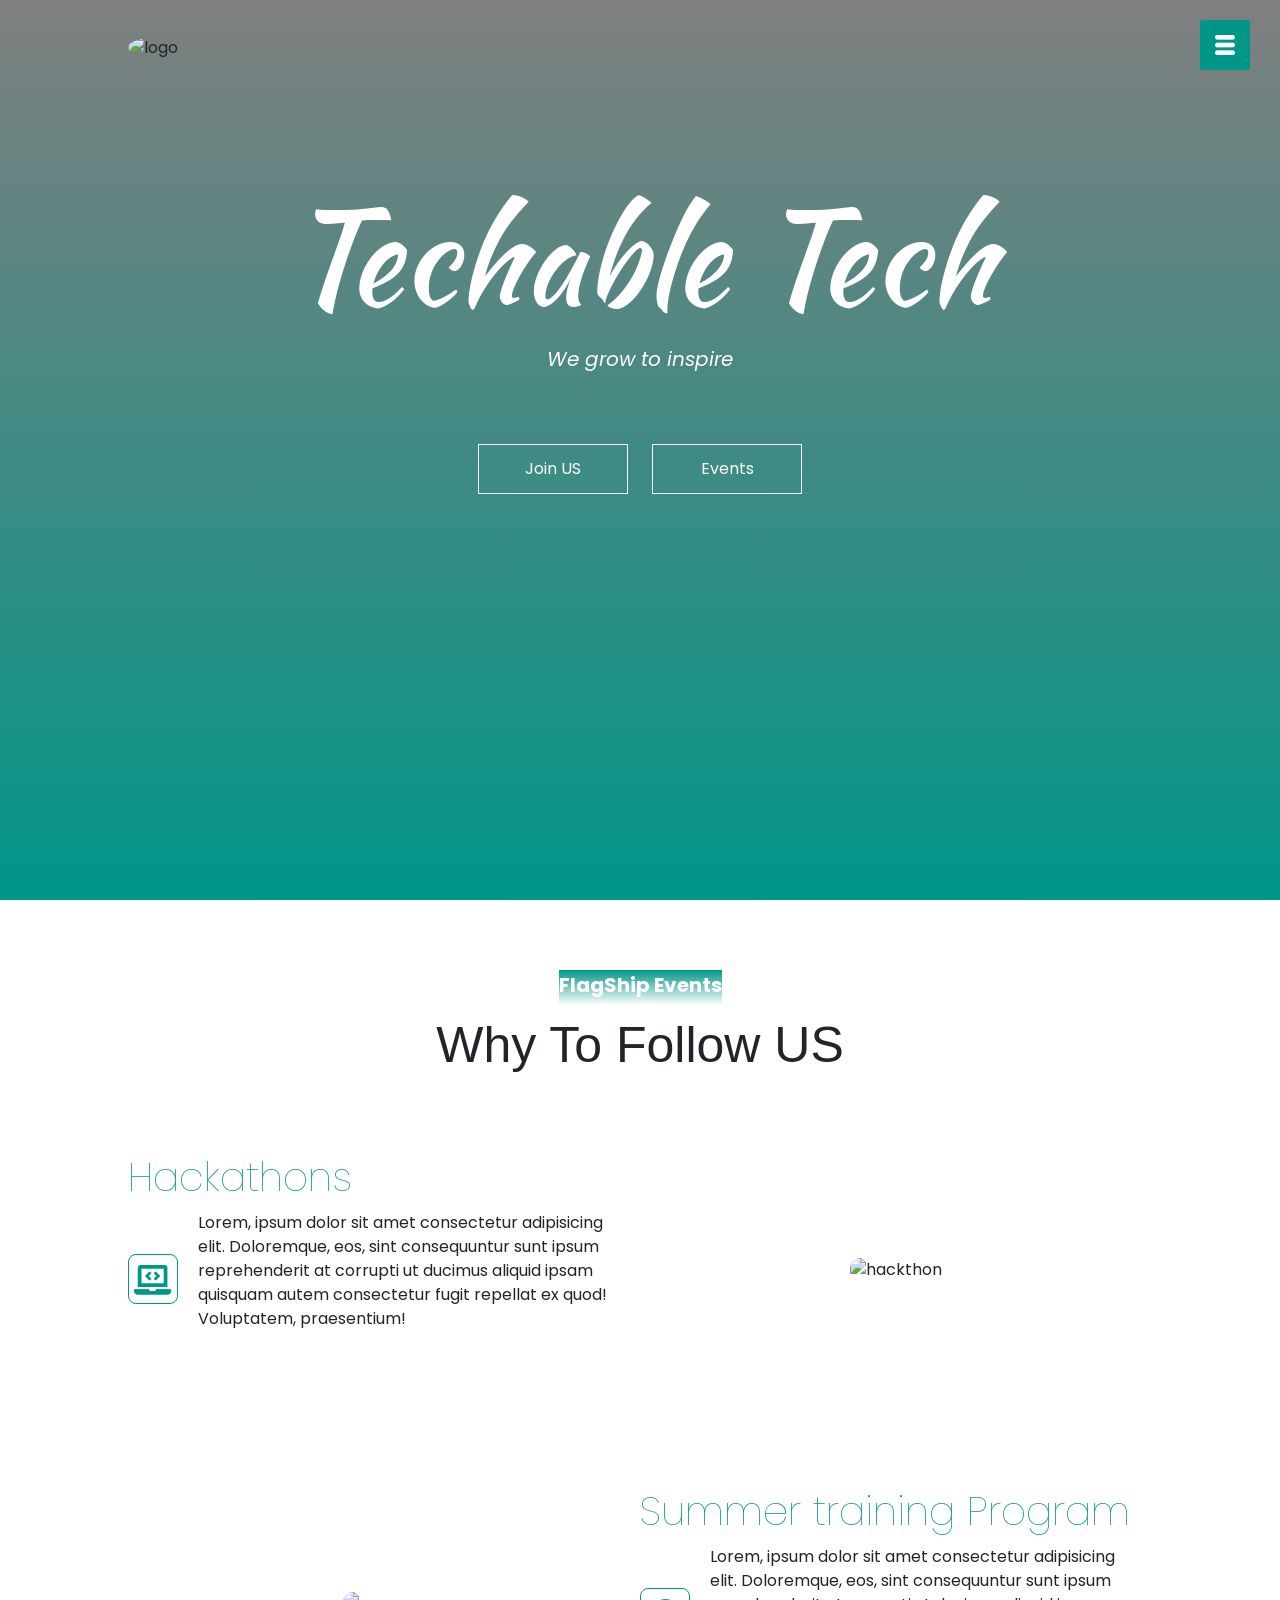
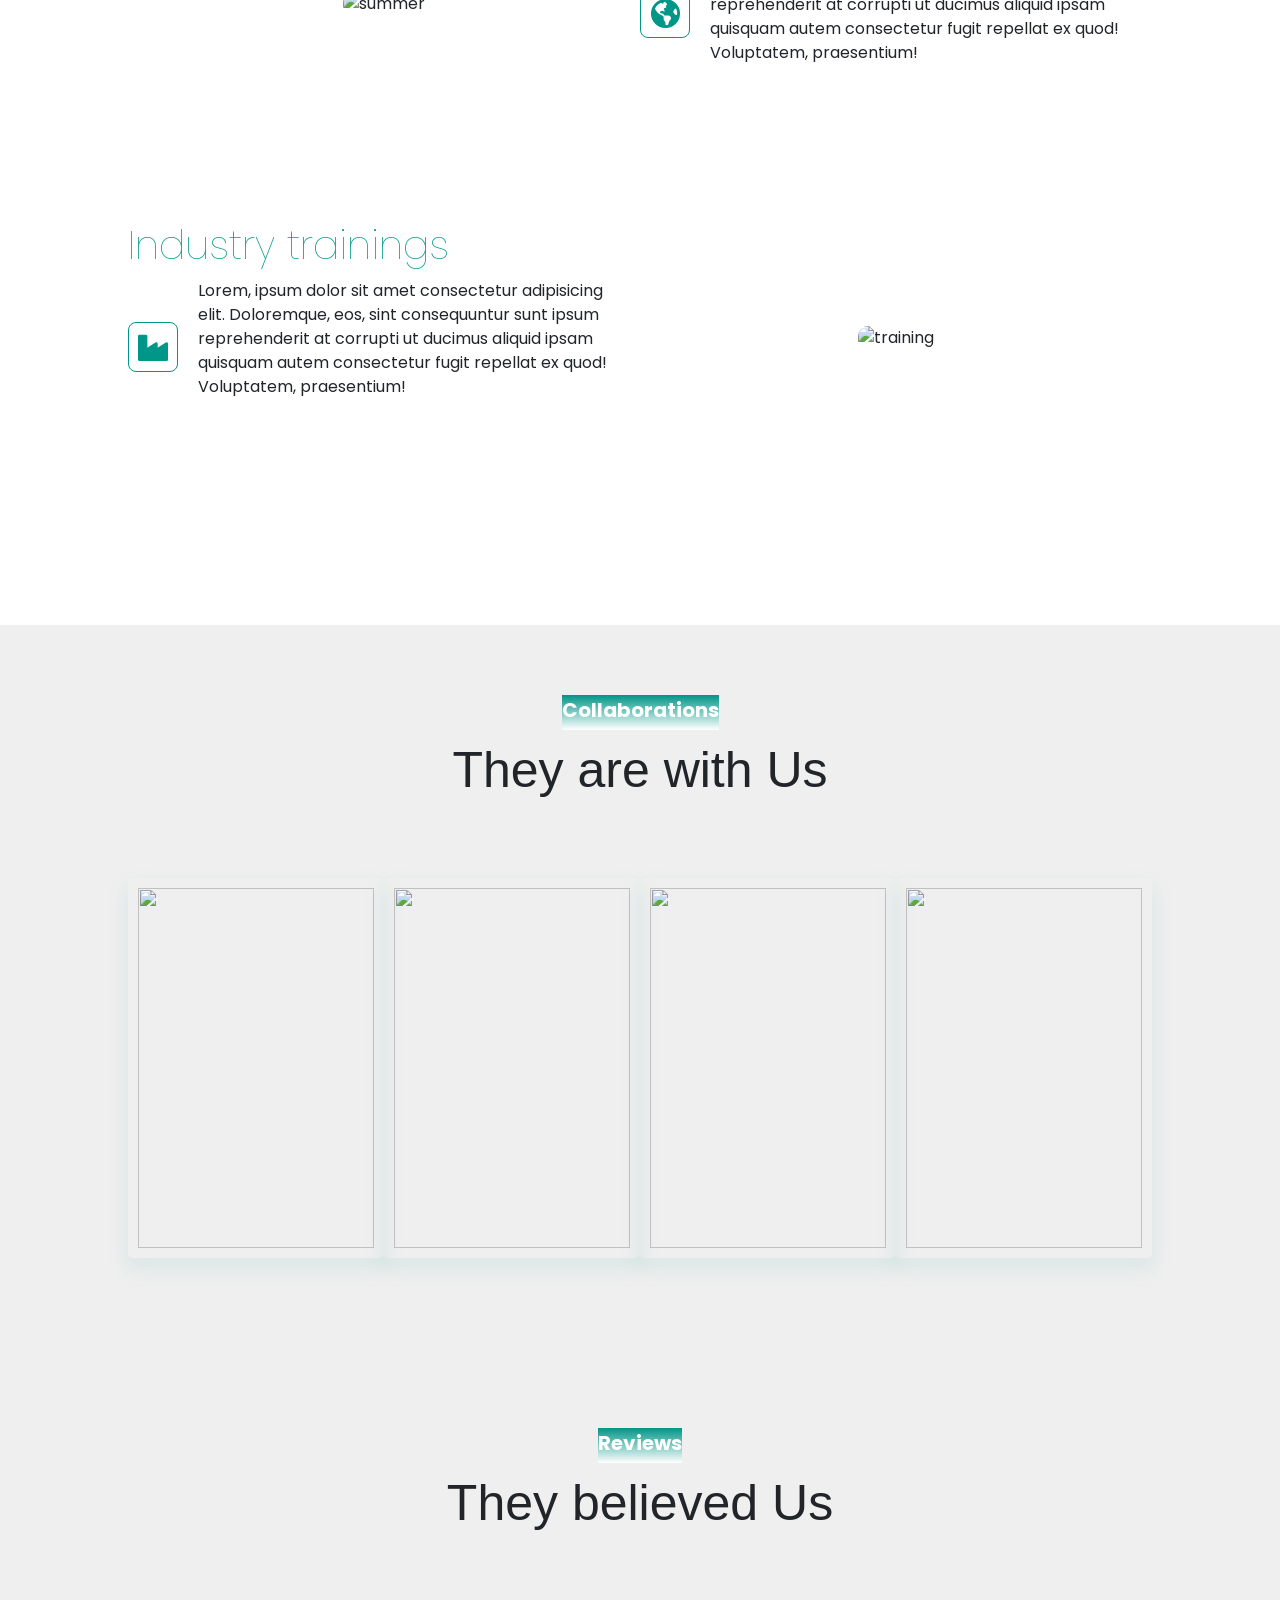
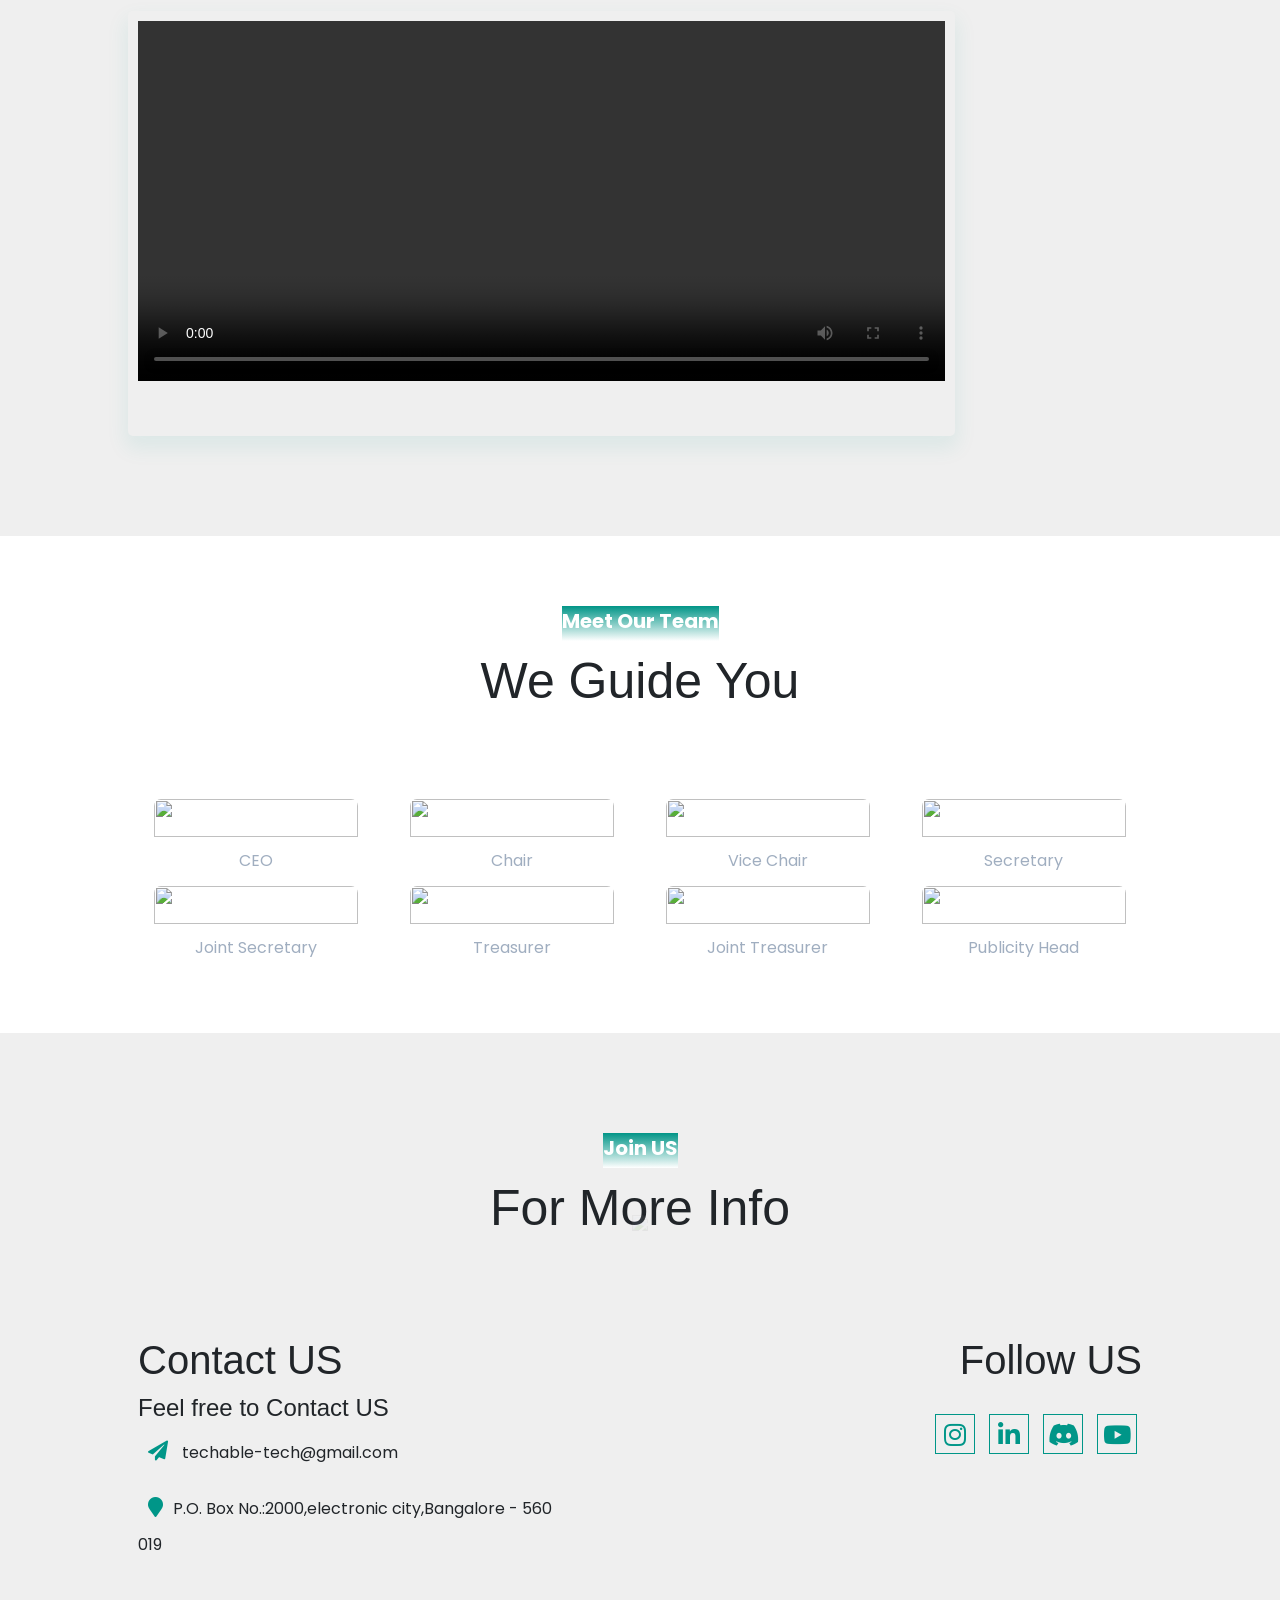
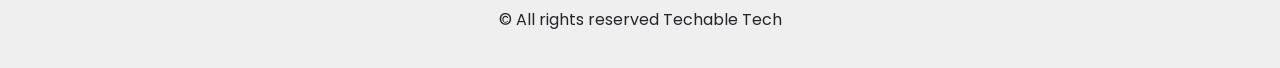
==== commit 33d93807: "added new ad video" ====
--- a/home.html
+++ b/home.html
@@ -178,9 +178,9 @@
                         <source src="https://quantumhunts.com/user/manage/videos/588/2020-07-01-12-43-41/544867-sonia-sinha.mp4" type="video/mp4">
                     </video>
                     <video id="video2" class="vid2" autoplay muted  style="display:none;" height="275px" width="300px">
-                        <source src="http://grochtdreis.de/fuer-jsfiddle/video/sintel_trailer-480.mp4" type="video/mp4">
+                        <source src="https://www.w3schools.com/html/mov_bbb.mp4" type="video/mp4">
                       </video>
-                      <button id="btn" class="btn btn-outline-secondary" onclick="handleClick()" style="visibility: hidden;" >Skip Add</button>
+                      <button id="btn" class="btn btn-outline-secondary" onclick="handleClick()" style="visibility: hidden;" >Skip Ad</button>
     
                  </div>
                 </center>
@@ -353,7 +353,7 @@
     
     
     // start timer in milliseconds
-    setTimeout( hideVideo,10000);
+    setTimeout( hideVideo,20000);
     
     </script>
 </body>
